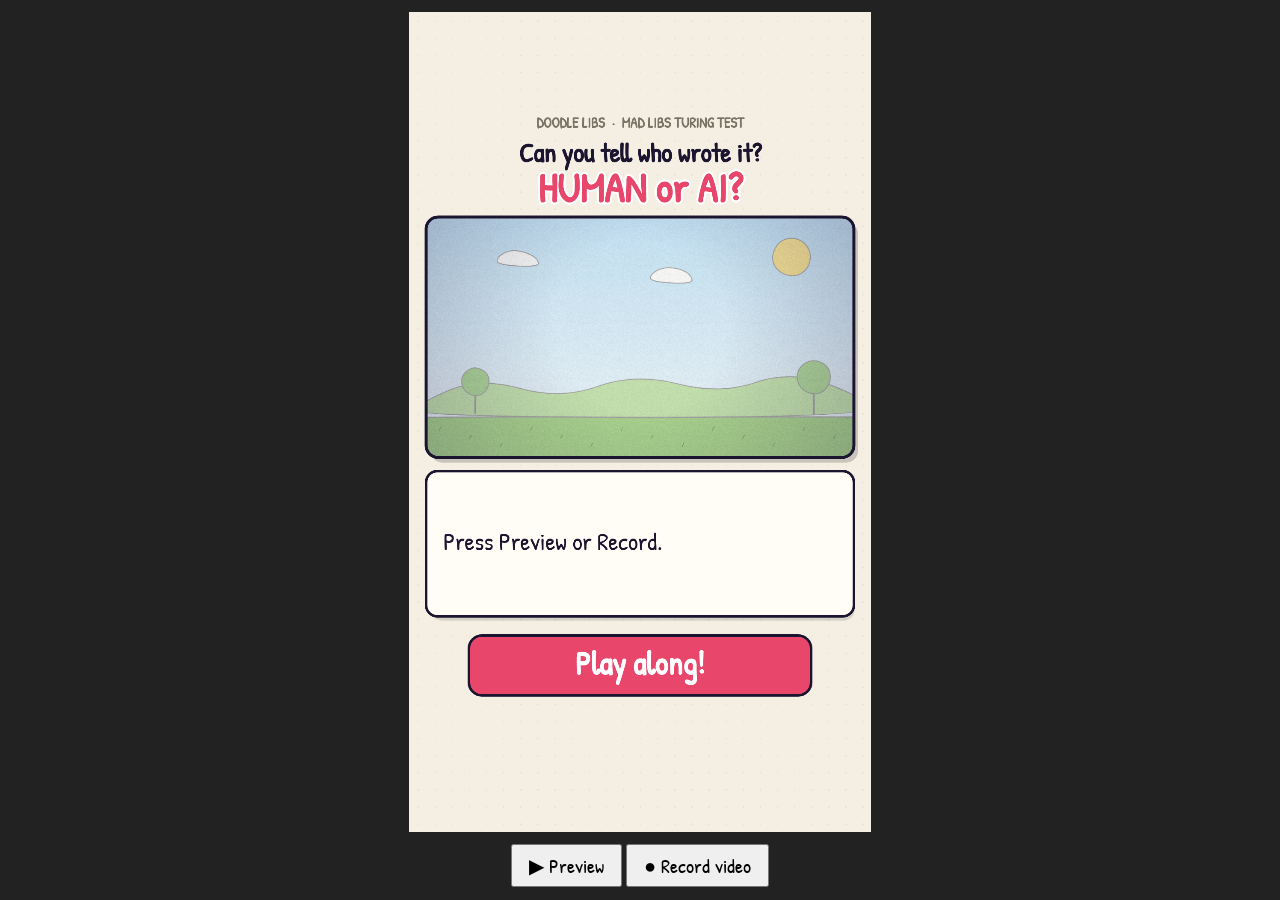
==== reel/index.html @ d4987b44 "Add Instagram Reel renderer and voiceover script - reel/: renders a vertical 1080x1920 Human-or-AI v" ====
<!doctype html>
<html lang="en">
<head>
  <meta charset="utf-8">
  <meta name="viewport" content="width=device-width, initial-scale=1">
  <title>Doodle Libs Reel</title>
  <link href="https://fonts.googleapis.com/css2?family=Patrick+Hand&display=swap" rel="stylesheet">
  <style>
    body { margin: 0; background: #222; display: flex; flex-direction: column; align-items: center; gap: 12px; padding: 12px; font-family: "Patrick Hand", sans-serif; color: #fff; }
    #reel { height: calc(100vh - 80px); aspect-ratio: 9 / 16; background: #f4efe2; }
    #stage { position: absolute; left: -9999px; width: 1080px; height: 608px; }
    button { font: inherit; font-size: 20px; padding: 6px 16px; }
  </style>
</head>
<body>
  <!-- Vertical 1080x1920 "Human or AI?" reel, rendered with the Doodle Libs engine.
       Open this page and press Record, or run: node tools/make_reel.js -->
  <canvas id="reel" width="1080" height="1920"></canvas>
  <div><button id="play">▶ Preview</button> <button id="rec">● Record video</button> <span id="status"></span></div>
  <canvas id="stage"></canvas>

  <script src="../js/sketch.js"></script>
  <script src="../js/things.js"></script>
  <script src="../js/places.js"></script>
  <script src="../js/sfx.js"></script>
  <script src="../js/stage.js"></script>
  <script src="../js/verbs.js"></script>
  <script src="../js/lexicon.js"></script>
  <script src="../js/director.js"></script>
  <script src="../js/stories.js"></script>
  <script src="../data/funlibs.js"></script>
  <script src="../data/ai_fills.js"></script>
  <script src="reel.js"></script>
</body>
</html>
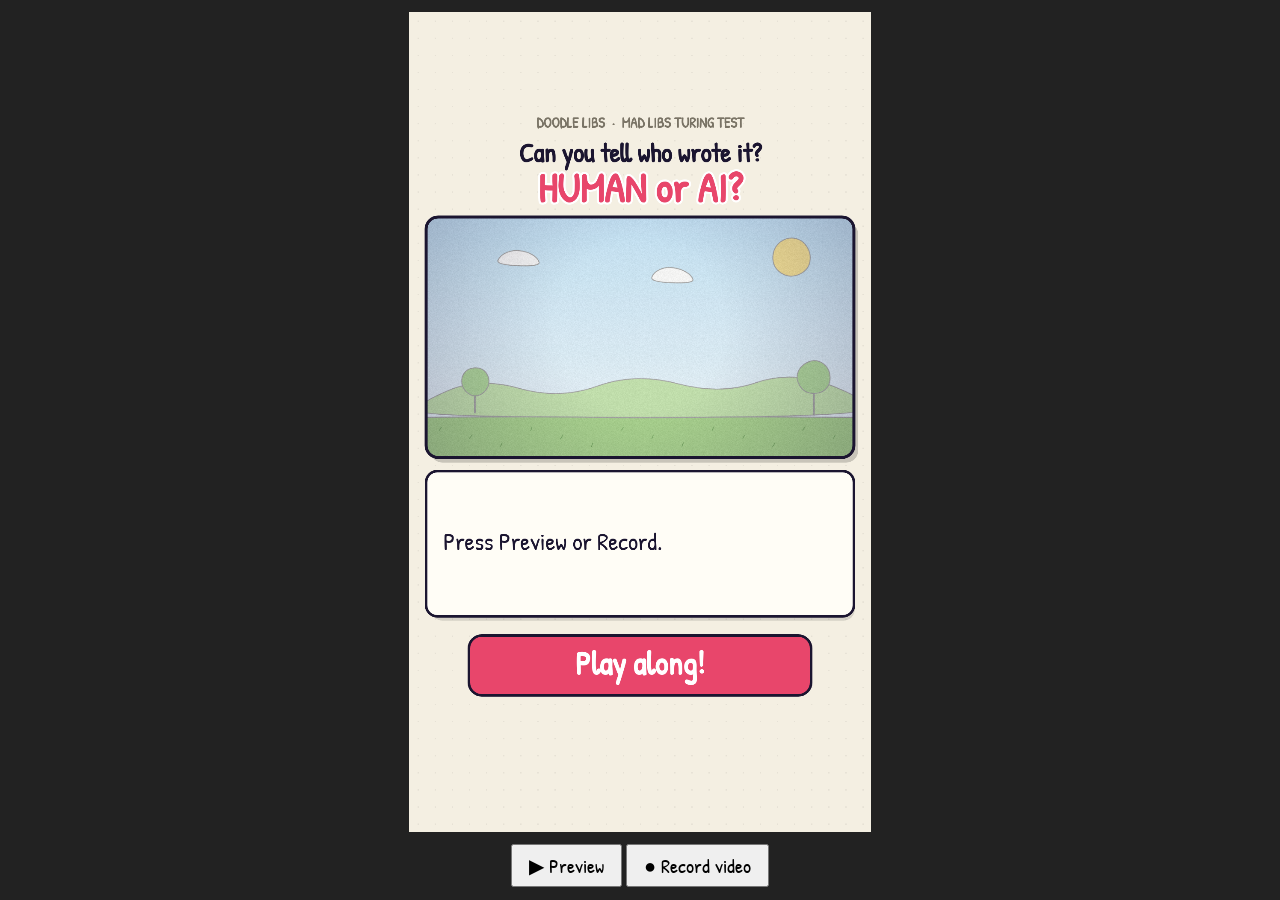
==== commit 622388aa: "Reel: full-story cut for voiceover (2026 Turing test opener, chapters, optimization charts) Co-Autho" ====
--- a/reel/index.html
+++ b/reel/index.html
@@ -30,6 +30,7 @@
   <script src="../js/stories.js"></script>
   <script src="../data/funlibs.js"></script>
   <script src="../data/ai_fills.js"></script>
+  <script src="../data/skill_opt.js"></script>
   <script src="reel.js"></script>
 </body>
 </html>
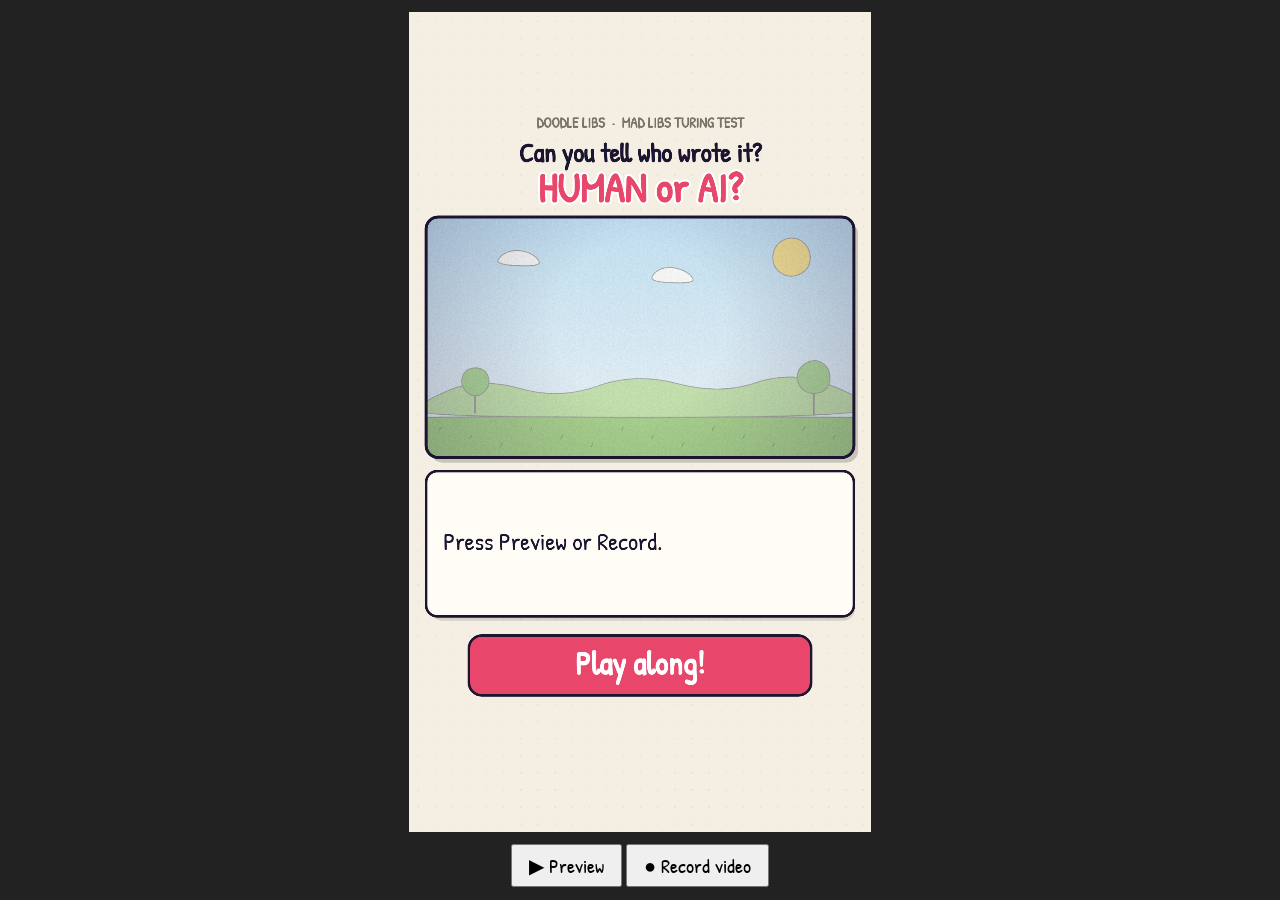
==== commit 56dd6dcb: "Story cut: hand-drawn sketchbook look (handwriting, wobbly ink, taped photo, hatched bars, circled n" ====
--- a/reel/index.html
+++ b/reel/index.html
@@ -4,7 +4,7 @@
   <meta charset="utf-8">
   <meta name="viewport" content="width=device-width, initial-scale=1">
   <title>Doodle Libs Reel</title>
-  <link href="https://fonts.googleapis.com/css2?family=Patrick+Hand&display=swap" rel="stylesheet">
+  <link href="https://fonts.googleapis.com/css2?family=Patrick+Hand&family=Caveat:wght@500;700&family=Caveat+Brush&display=swap" rel="stylesheet">
   <style>
     body { margin: 0; background: #222; display: flex; flex-direction: column; align-items: center; gap: 12px; padding: 12px; font-family: "Patrick Hand", sans-serif; color: #fff; }
     #reel { height: calc(100vh - 80px); aspect-ratio: 9 / 16; background: #f4efe2; }
